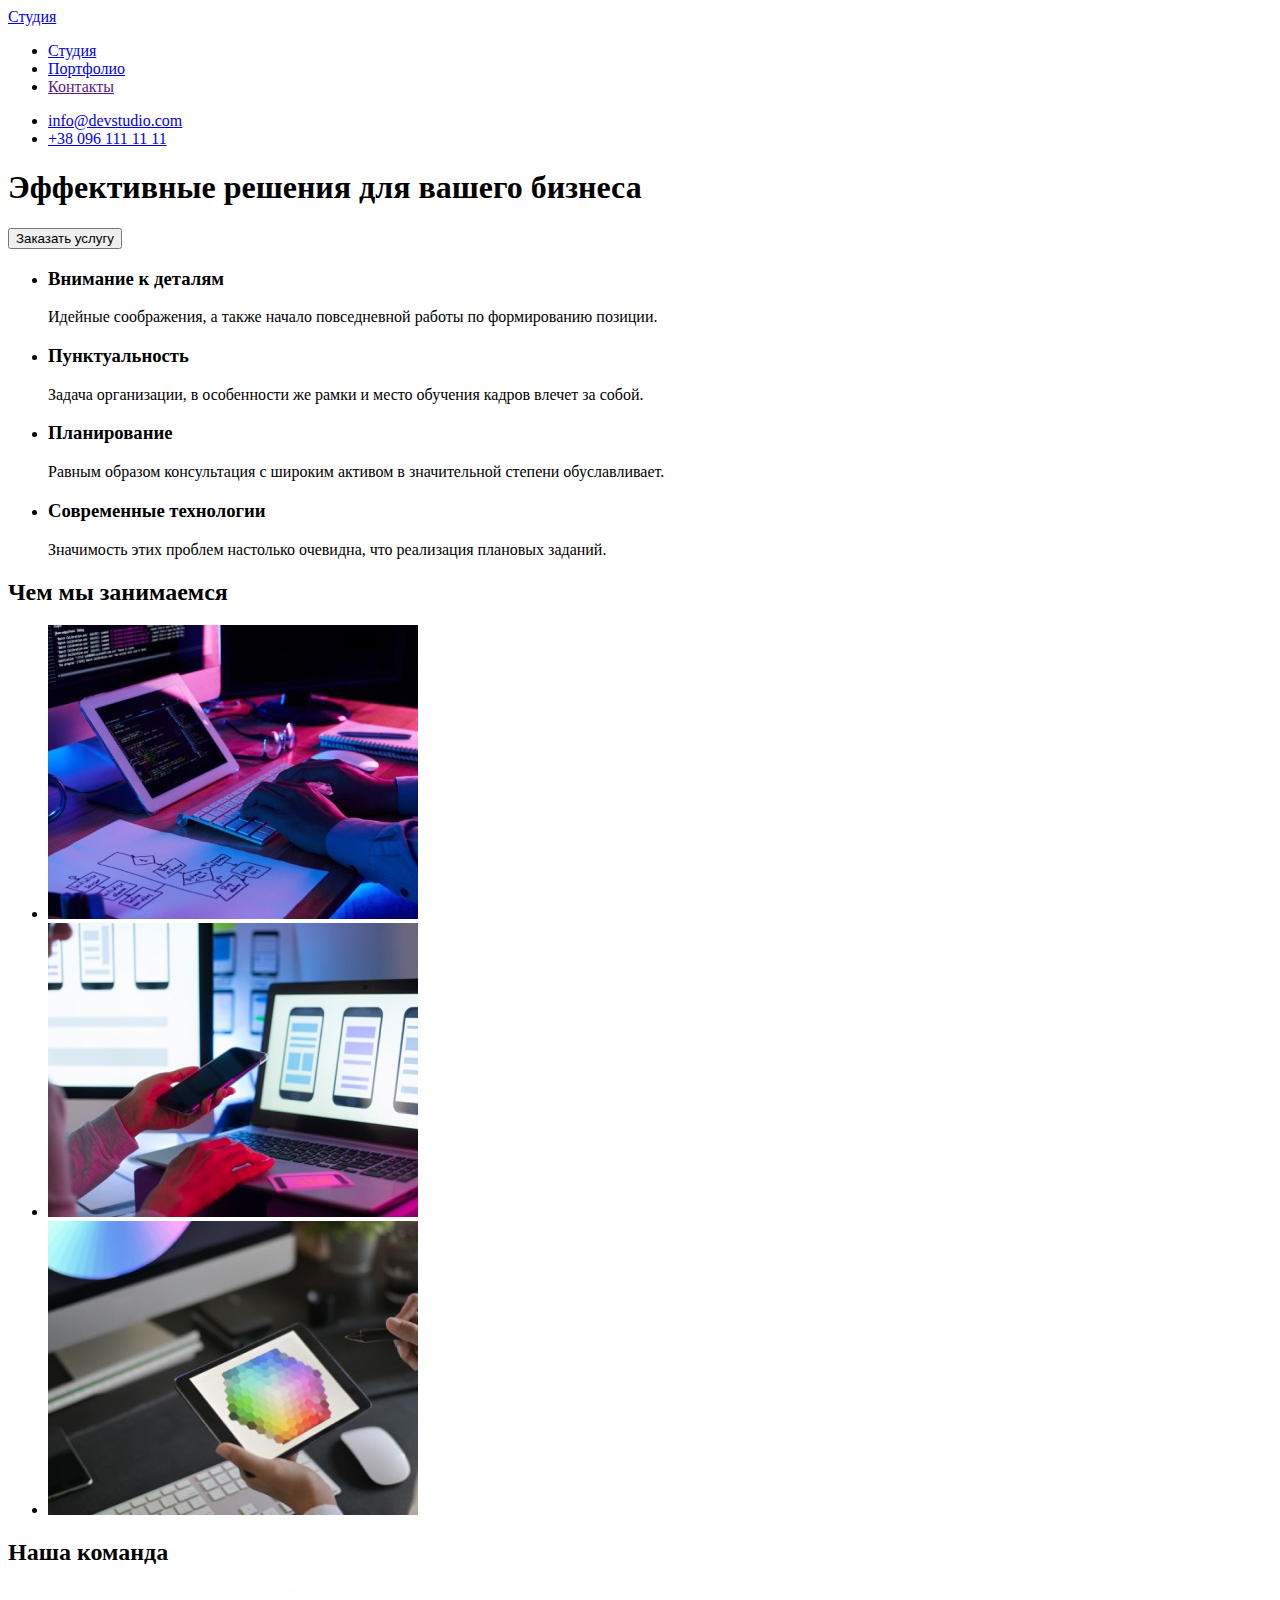
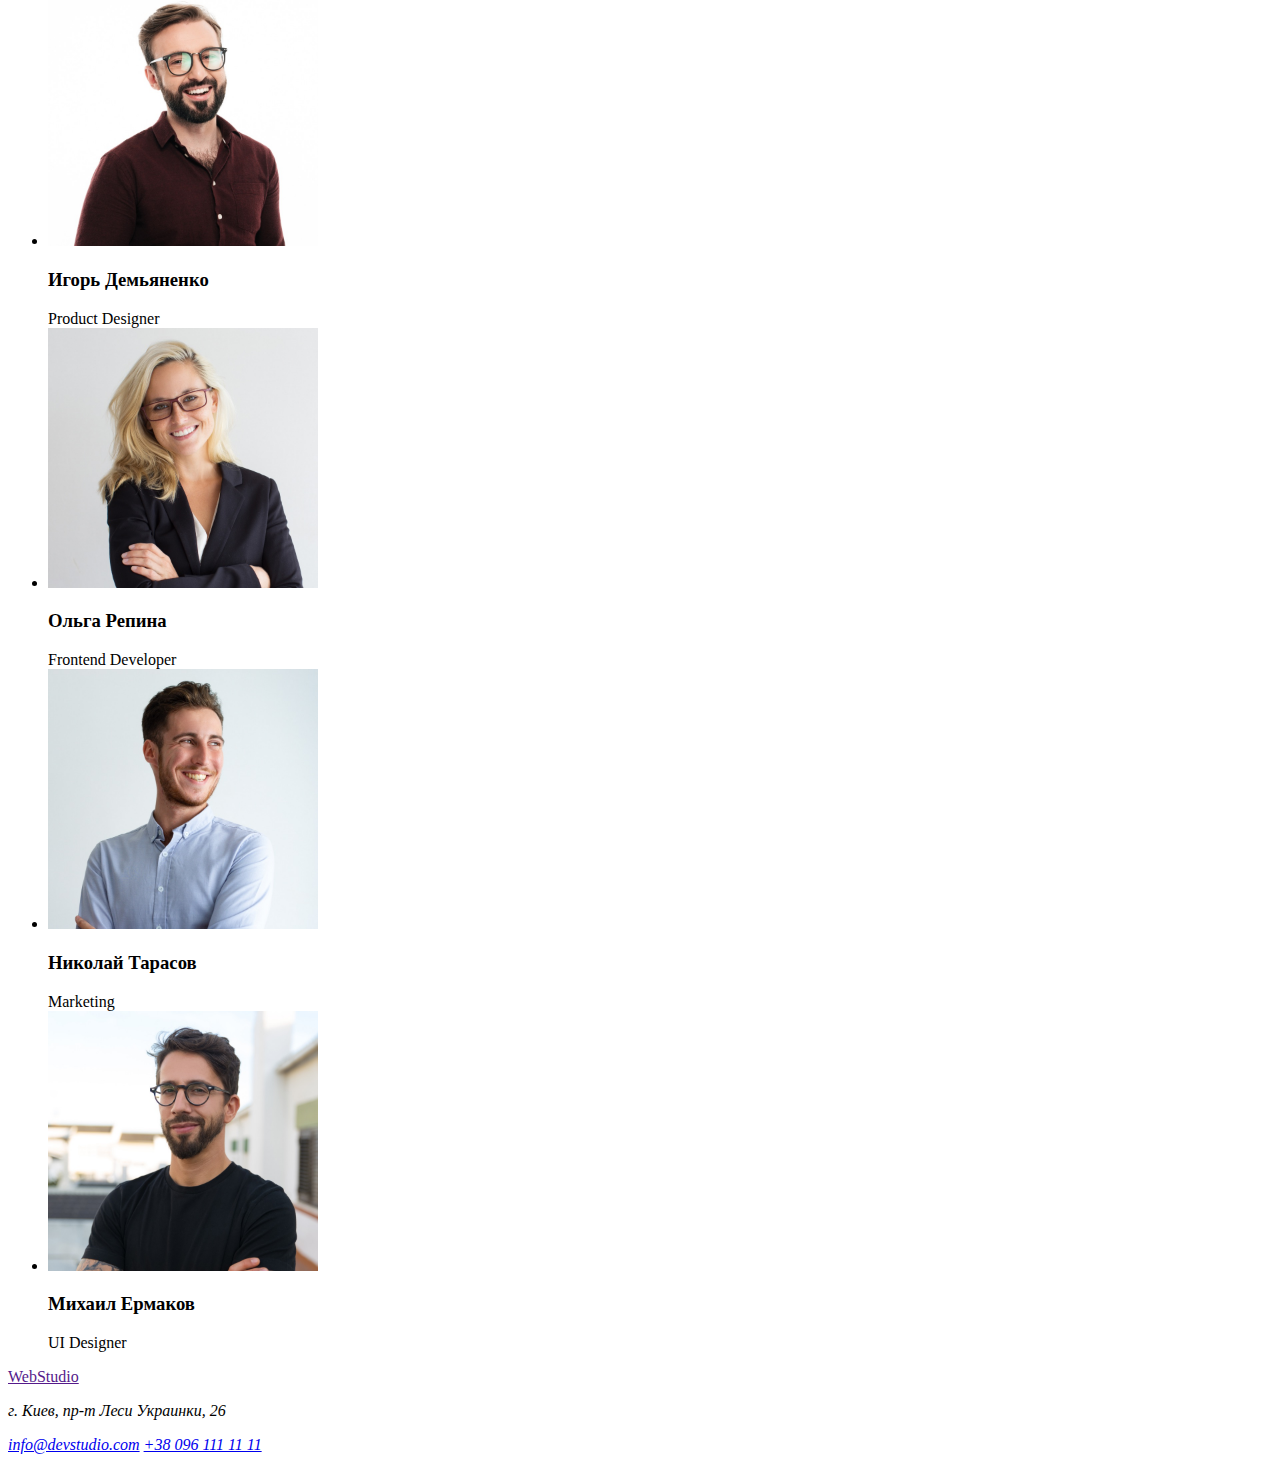
==== index.html @ 0e17c3e6 "portfolio" ====
<!DOCTYPE html>
<html lang="ru">
  <head>
    <meta charset="UTF-8" />
    <meta http-equiv="X-UA-Compatible" content="IE=edge" />
    <meta name="viewport" content="width=device-width, initial-scale=1.0" />
    <title lang="en">WebStudio</title>
    <link rel="stylesheet" href="./css/styles.css">
    
  </head>
  <body>
    <header>
      <nav>
        <a href="./index.html">Студия</a>
        <ul>
          <li><a href="./index.html">Студия</a></li>
          <li><a href="./portfolio.html">Портфолио</a></li>
          <li><a href="">Контакты</a></li>
        </ul>
      </nav>

      <ul>
        <li>
          <a href="mailto:info@devstudio.com" lang="en">info@devstudio.com</a>
        </li>
        <li><a href="tel:+380961111111">+38 096 111 11 11</a></li>
      </ul>
    </header>
    <main>
      <div>
        <section>
          <h1>Эффективные решения для вашего бизнеса</h1>
          <button type="button">Заказать услугу</button>
        </section>
      </div>

      <section>
        <h2 hidden>Особенности</h2>
        <ul>
          <li>
            <h3>Внимание к деталям</h3>
            <p>
              Идейные соображения, а также начало повседневной работы по
              формированию позиции.
            </p>
          </li>

          <li>
            <h3>Пунктуальность</h3>
            <p>
              Задача организации, в особенности же рамки и место обучения кадров
              влечет за собой.
            </p>
          </li>

          <li>
            <h3>Планирование</h3>
            <p>
              Равным образом консультация с широким активом в значительной
              степени обуславливает.
            </p>
          </li>

          <li>
            <h3>Современные технологии</h3>
            <p>
              Значимость этих проблем настолько очевидна, что реализация
              плановых заданий.
            </p>
          </li>
        </ul>
      </section>

      <section>
        <h2>Чем мы занимаемся</h2>
        <ul>
          <li><img src="./images/box1.jpg" alt="Компьютер" width="370" /></li>
          <li><img src="./images/box2.jpg" alt="Ноутбук" width="370" /></li>
          <li><img src="./images/box3.jpg" alt="Планшет" width="370" /></li>
        </ul>
      </section>

      <section>
        <h2>Наша команда</h2>
        <ul>
          <li>
            <img src="./images/img.jpg" alt="Продакт дизайнер" width="270" />
            <h3>Игорь Демьяненко</h3>
            Product Designer
          </li>
          <li>
            <img
              src="./images/img2.jpg"
              alt="Фронтэнд разработчик"
              width="270"
            />
            <h3>Ольга Репина</h3>
            Frontend Developer
          </li>
          <li>
            <img src="./images/img3.jpg" alt="Маркутолог" width="270" />
            <h3>Николай Тарасов</h3>
            Marketing
          </li>
          <li>
            <img src="./images/img4.jpg" alt="UI Дизайнер" width="270" />
            <h3>Михаил Ермаков</h3>
            UI Designer
          </li>
        </ul>
      </section>
    </main>

    <footer>
      <a href="" lang="en">WebStudio</a>
      <address>
        <p>г. Киев, пр-т Леси Украинки, 26</p>
        <a href="mailto:info@devstudio.com" lang="en">info@devstudio.com</a>
        <a href="tel:+380961111111">+38 096 111 11 11</a>
      </address>
    </footer>
  </body>
</html>
---- css/styles.css ----
body{
background-color:  white;
}
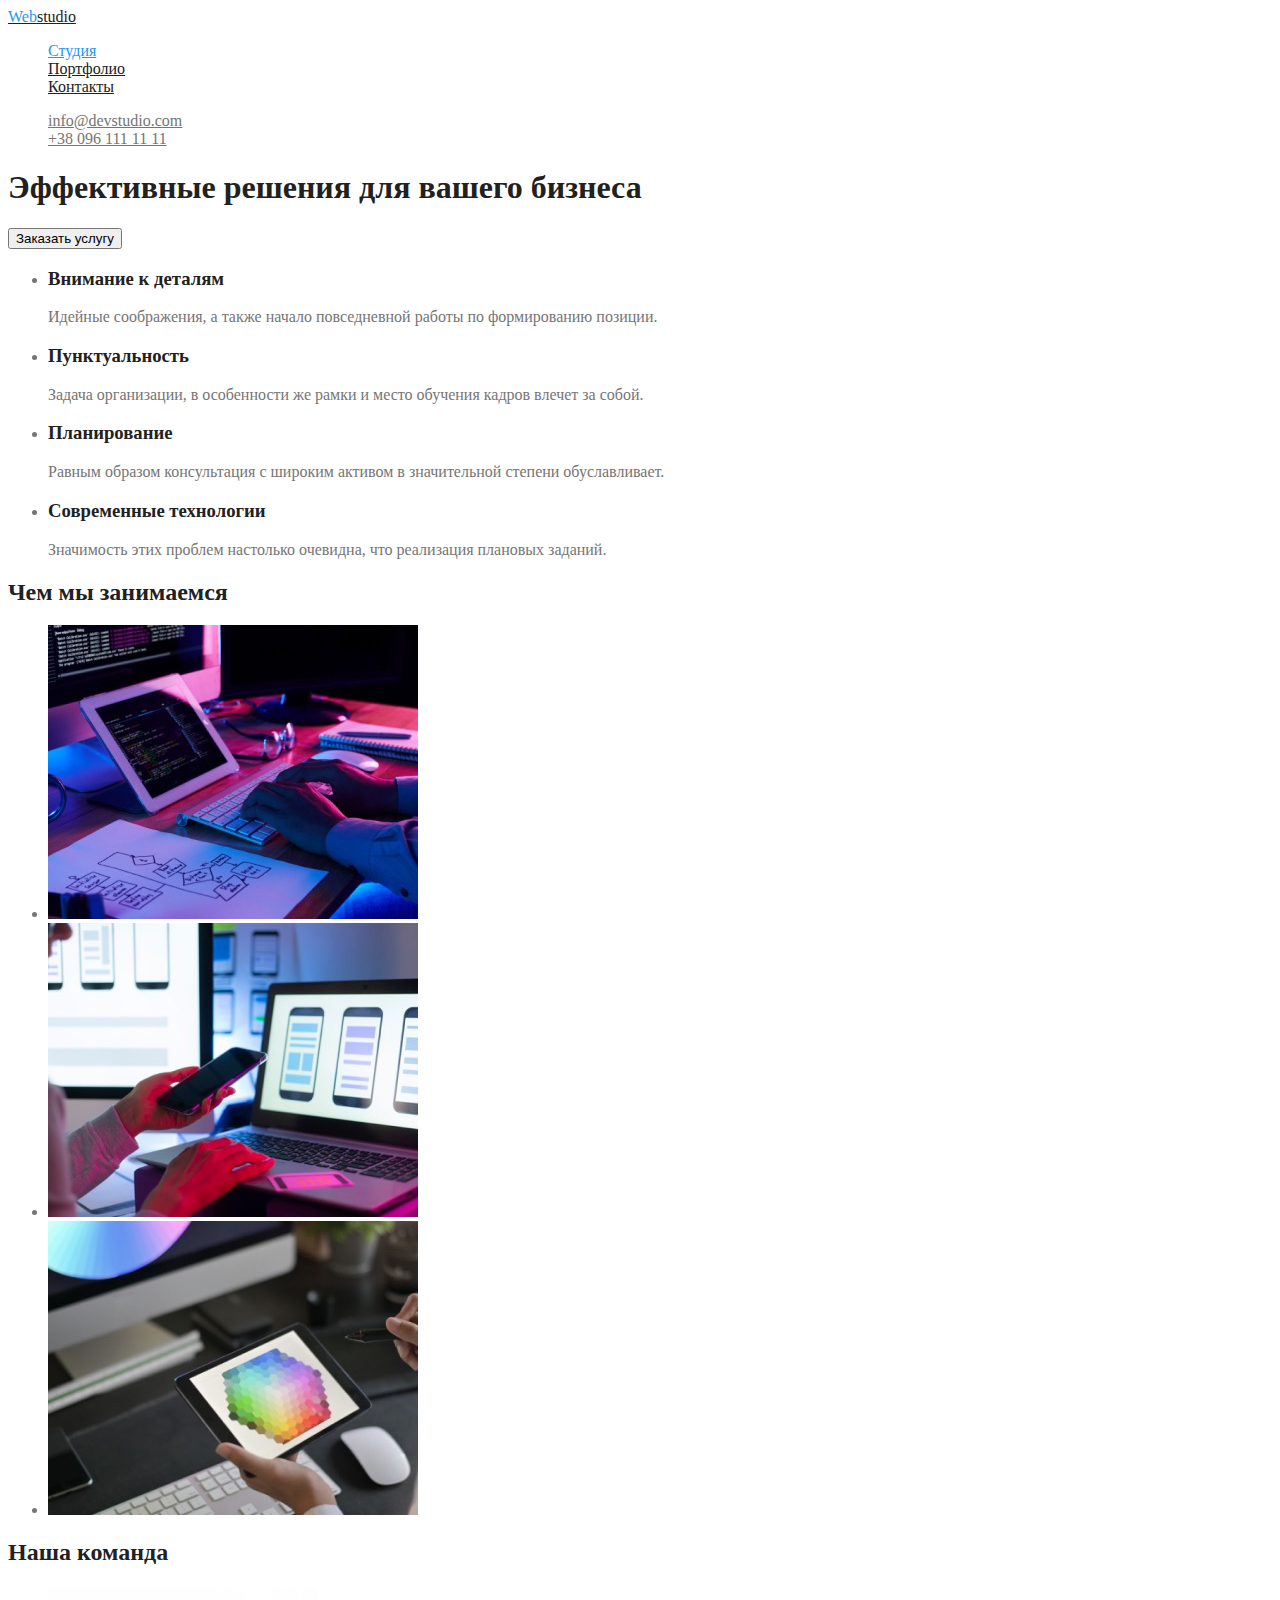
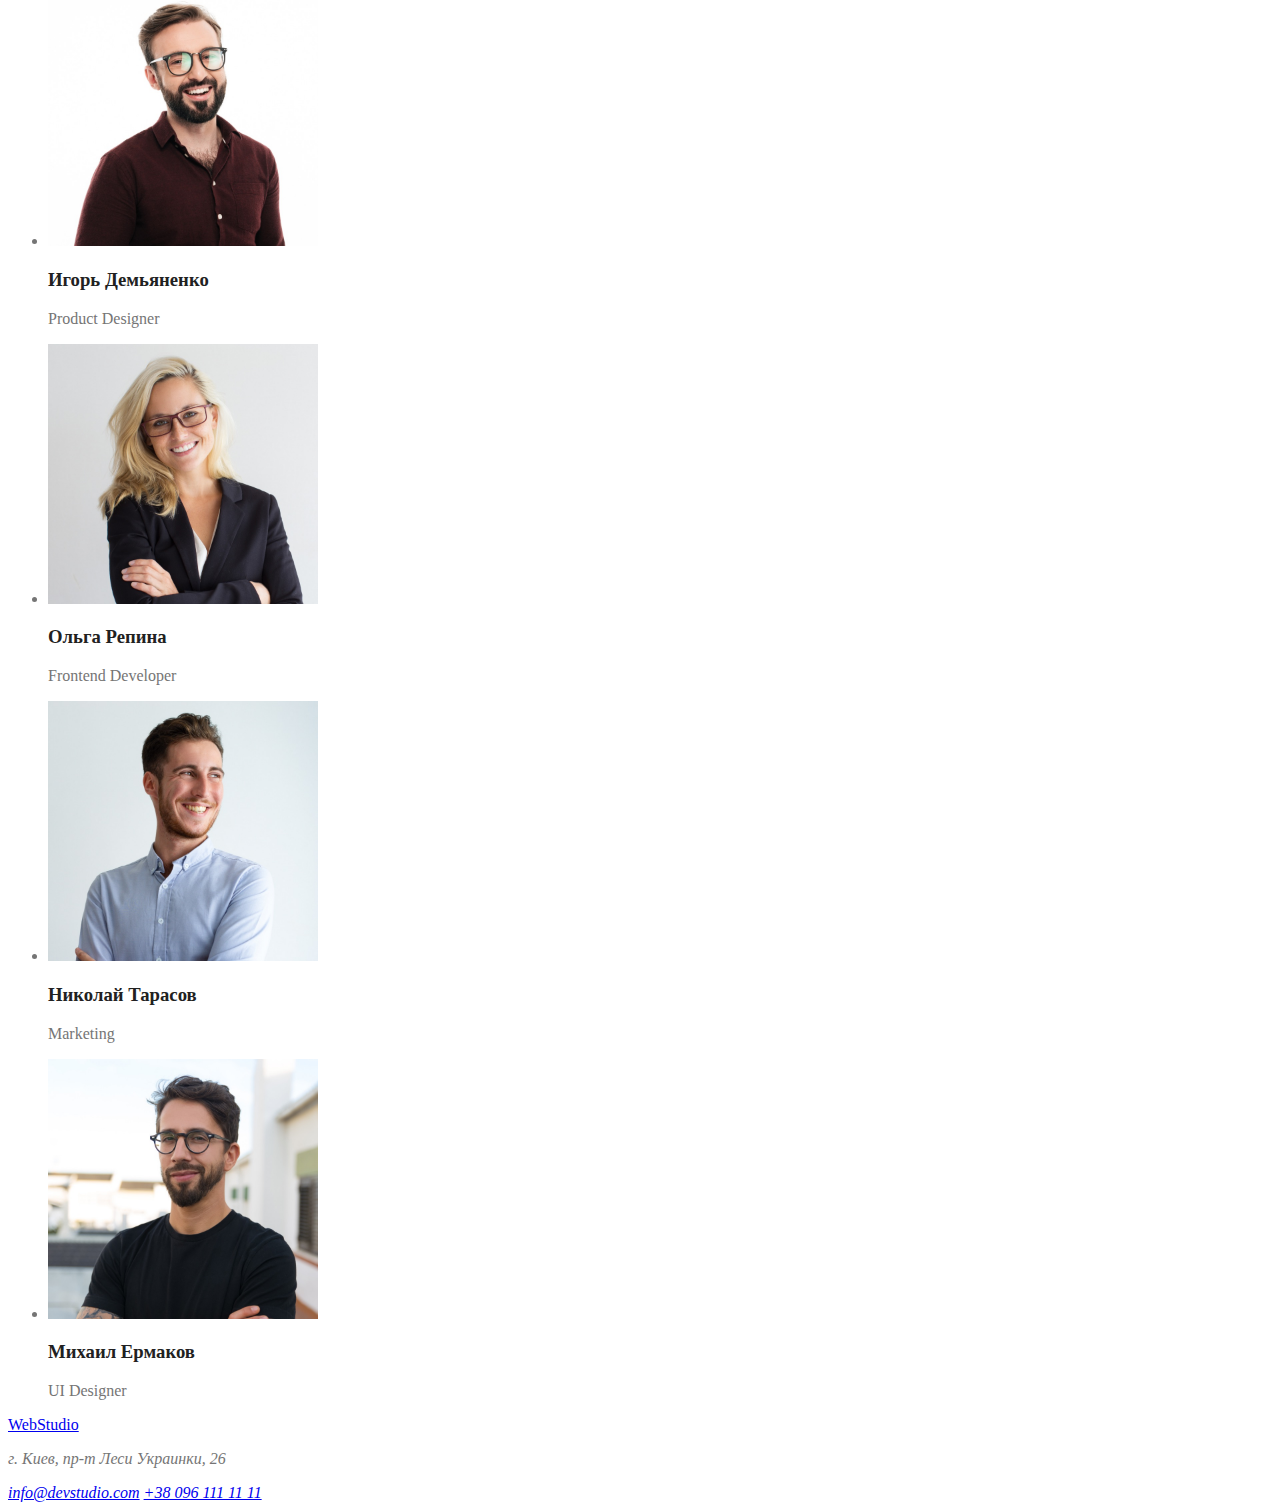
==== commit 94f00a5d: "edits" ====
--- a/index.html
+++ b/index.html
@@ -5,40 +5,52 @@
     <meta http-equiv="X-UA-Compatible" content="IE=edge" />
     <meta name="viewport" content="width=device-width, initial-scale=1.0" />
     <title lang="en">WebStudio</title>
-    <link rel="stylesheet" href="./css/styles.css">
-    
+    <link rel="stylesheet" href="./css/styles.css" />
+    <link
+      href="https://fonts.googleapis.com/css2?family=Raleway:wght@700&display=swap"
+      href="https://fonts.googleapis.com/css2?family=Roboto:wght@400;500;700;900&display=swap"
+      rel="stylesheet"
+    />
   </head>
   <body>
+    <!-- Шапка сайта -->
+
     <header>
       <nav>
-        <a href="./index.html">Студия</a>
-        <ul>
-          <li><a href="./index.html">Студия</a></li>
-          <li><a href="./portfolio.html">Портфолио</a></li>
-          <li><a href="">Контакты</a></li>
+        <a href="./index.html" class="logo"
+          ><span class="logo-first">Web</span>studio</a
+        >
+        <ul class="site-nav list">
+          <li><a href="./index.html" class="link current">Студия</a></li>
+          <li><a href="./portfolio.html" class="link">Портфолио</a></li>
+          <li><a href="" class="link">Контакты</a></li>
         </ul>
       </nav>
 
-      <ul>
+      <ul class="contacts list">
         <li>
-          <a href="mailto:info@devstudio.com" lang="en">info@devstudio.com</a>
+          <a href="mailto:info@devstudio.com" class="link"
+            >info@devstudio.com</a
+          >
         </li>
-        <li><a href="tel:+380961111111">+38 096 111 11 11</a></li>
+        <li><a href="tel:+380961111111" class="link">+38 096 111 11 11</a></li>
       </ul>
     </header>
+
     <main>
+      <!-- Герой -->
       <div>
-        <section>
-          <h1>Эффективные решения для вашего бизнеса</h1>
+        <section class="hero">
+          <h1 class="hero-title">Эффективные решения для вашего бизнеса</h1>
           <button type="button">Заказать услугу</button>
         </section>
       </div>
-
-      <section>
-        <h2 hidden>Особенности</h2>
-        <ul>
+      <!-- Особенности -->
+      <section class="section">
+        <h2 hidden class="section-title">Особенности</h2>
+        <ul class="feature-list">
           <li>
-            <h3>Внимание к деталям</h3>
+            <h3 class="title">Внимание к деталям</h3>
             <p>
               Идейные соображения, а также начало повседневной работы по
               формированию позиции.
@@ -46,7 +58,7 @@
           </li>
 
           <li>
-            <h3>Пунктуальность</h3>
+            <h3 class="title">Пунктуальность</h3>
             <p>
               Задача организации, в особенности же рамки и место обучения кадров
               влечет за собой.
@@ -54,7 +66,7 @@
           </li>
 
           <li>
-            <h3>Планирование</h3>
+            <h3 class="title">Планирование</h3>
             <p>
               Равным образом консультация с широким активом в значительной
               степени обуславливает.
@@ -62,7 +74,7 @@
           </li>
 
           <li>
-            <h3>Современные технологии</h3>
+            <h3 class="title">Современные технологии</h3>
             <p>
               Значимость этих проблем настолько очевидна, что реализация
               плановых заданий.
@@ -70,23 +82,23 @@
           </li>
         </ul>
       </section>
-
-      <section>
-        <h2>Чем мы занимаемся</h2>
+      <!-- Чем мы занимаемся -->
+      <section class="section">
+        <h2 class="section-title">Чем мы занимаемся</h2>
         <ul>
           <li><img src="./images/box1.jpg" alt="Компьютер" width="370" /></li>
           <li><img src="./images/box2.jpg" alt="Ноутбук" width="370" /></li>
           <li><img src="./images/box3.jpg" alt="Планшет" width="370" /></li>
         </ul>
       </section>
-
-      <section>
-        <h2>Наша команда</h2>
-        <ul>
+      <!-- Наша команда -->
+      <section class="section">
+        <h2 class="section-title">Наша команда</h2>
+        <ul class="staff">
           <li>
             <img src="./images/img.jpg" alt="Продакт дизайнер" width="270" />
-            <h3>Игорь Демьяненко</h3>
-            Product Designer
+            <h3 class="title">Игорь Демьяненко</h3>
+            <p lang="en">Product Designer</p>
           </li>
           <li>
             <img
@@ -94,28 +106,28 @@
               alt="Фронтэнд разработчик"
               width="270"
             />
-            <h3>Ольга Репина</h3>
-            Frontend Developer
+            <h3 class="title">Ольга Репина</h3>
+            <p lang="en">Frontend Developer</p>
           </li>
           <li>
             <img src="./images/img3.jpg" alt="Маркутолог" width="270" />
-            <h3>Николай Тарасов</h3>
-            Marketing
+            <h3 class="title">Николай Тарасов</h3>
+            <p lang="en">Marketing</p>
           </li>
           <li>
             <img src="./images/img4.jpg" alt="UI Дизайнер" width="270" />
-            <h3>Михаил Ермаков</h3>
-            UI Designer
+            <h3 class="title">Михаил Ермаков</h3>
+            <p lang="en">UI Designer</p>
           </li>
         </ul>
       </section>
     </main>
-
+    <!-- Футер -->
     <footer>
-      <a href="" lang="en">WebStudio</a>
+      <a href="./index.html" lang="en">WebStudio</a>
       <address>
         <p>г. Киев, пр-т Леси Украинки, 26</p>
-        <a href="mailto:info@devstudio.com" lang="en">info@devstudio.com</a>
+        <a href="mailto:info@devstudio.com">info@devstudio.com</a>
         <a href="tel:+380961111111">+38 096 111 11 11</a>
       </address>
     </footer>
--- a/css/styles.css
+++ b/css/styles.css
@@ -1,3 +1,92 @@
-body{
-background-color:  white;
+/* втор цвет текста #212121 */
+
+/* осн цвет текста #757575 */
+
+/* Акцент #2196F3 */
+
+/* белый цвет фона #FFFFFF */
+
+/* цвет фона вторичеый #F5F4FA */
+
+/* footer color rgba(255, 255, 255, 0.6); */
+
+:root {
+  --primary-text-color: #757575;
+  --title-text-color: #212121;
+  --primary-background-color: #ffffff;
+  --secondary-background-color: #f5f4fa;
+  --accent: #2196f3;
 }
+
+body {
+  background-color: var(--primary-background-color);
+  color: var(--primary-text-color);
+}
+
+.list {
+  list-style: none;
+}
+
+.logo-first {
+  color: var(--accent);
+}
+
+.logo {
+  color: var(--title-text-color);
+}
+
+/* site nav */
+
+.site-nav .link {
+  color: var(--title-text-color);
+}
+
+.site-nav .link:hover,
+.site-nav .link:focus {
+  color: var(--accent);
+}
+
+.site-nav .link.current {
+  color: var(--accent);
+}
+
+/* contacts */
+
+.contacts .link {
+  color: var(--primary-text-color);
+}
+
+.contacts .link:hover,
+.contacts .link:focus {
+  color: var(--accent);
+}
+
+/* Hero */
+
+.hero-title {
+  color: var(--title-text-color);
+}
+
+/* Section */
+
+.section-title {
+  color: var(--title-text-color);
+}
+
+/* feature */
+
+.feature-list .title {
+  color: var(--title-text-color);
+}
+
+/* Staff */
+
+.staff .title {
+  color: var(--title-text-color);
+}
+
+/* Portfolio */
+
+.portfolio-list .title {
+  color: var(--title-text-color);
+}
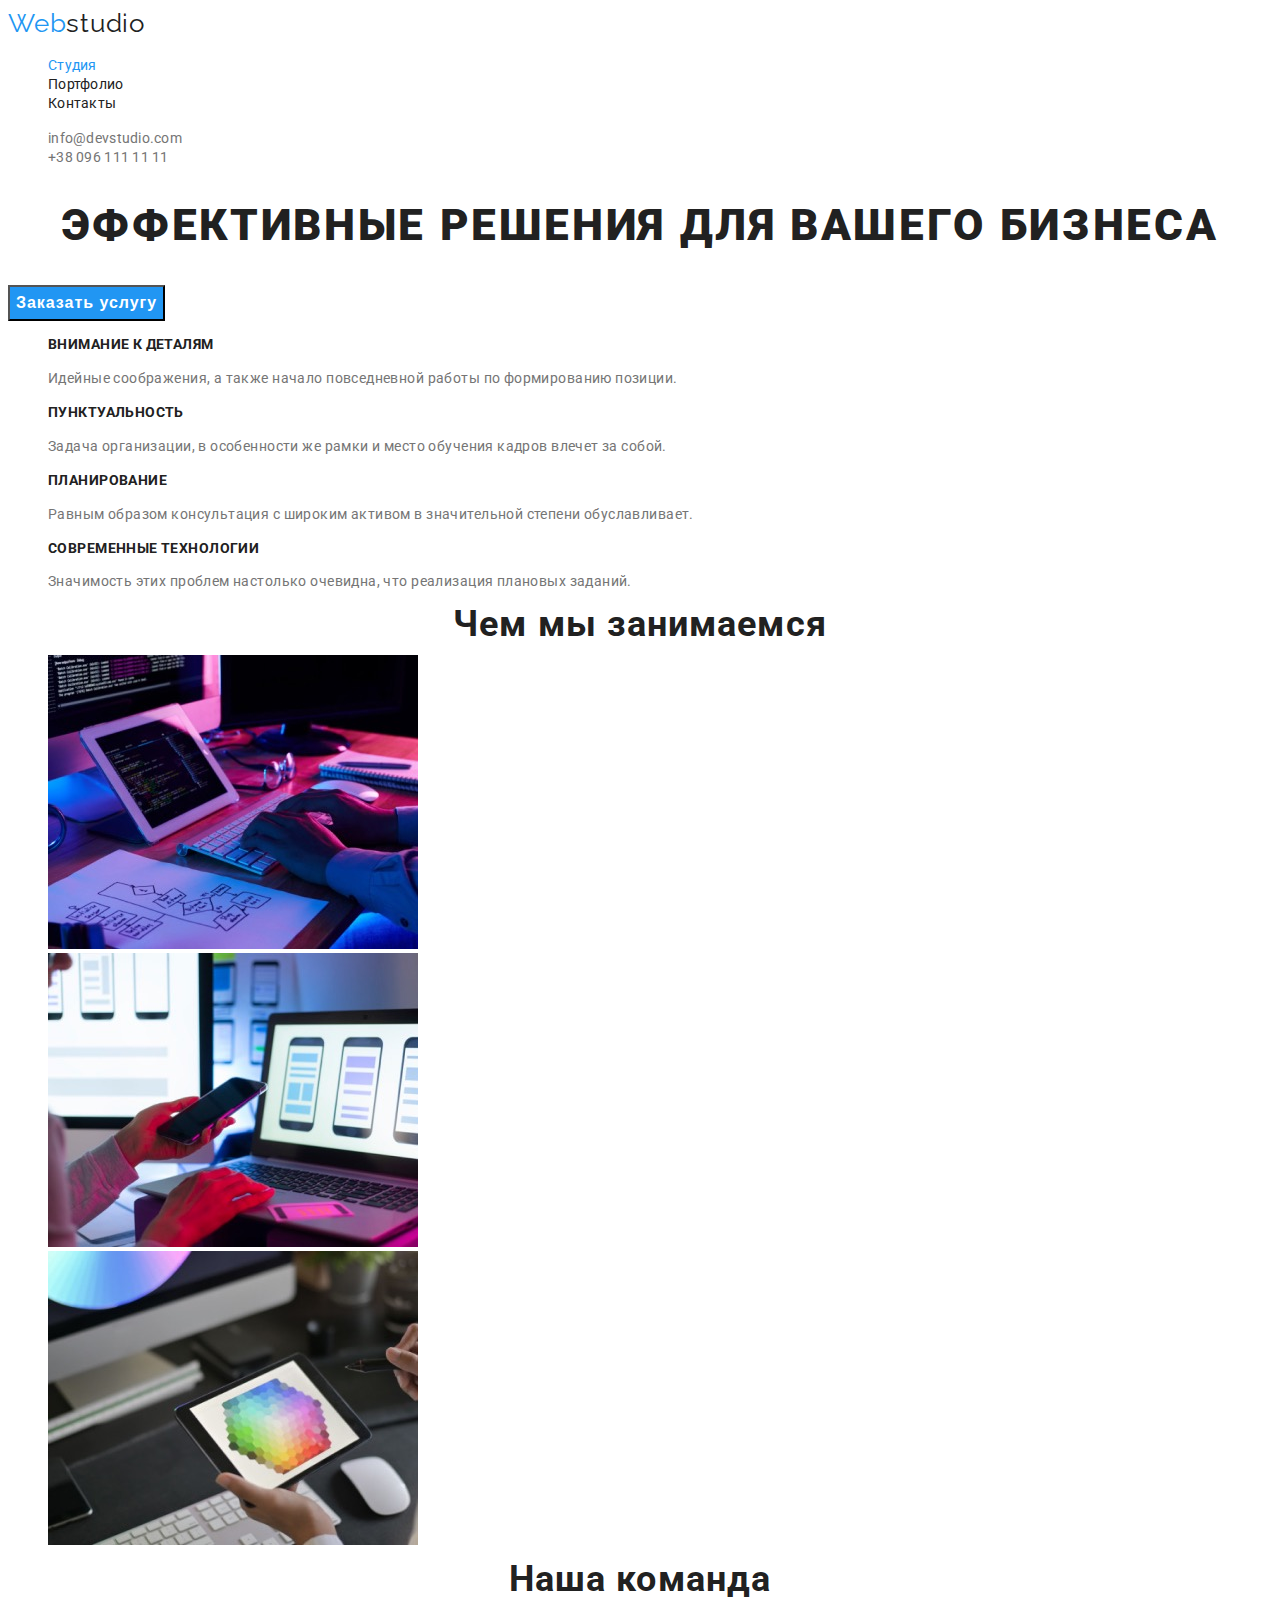
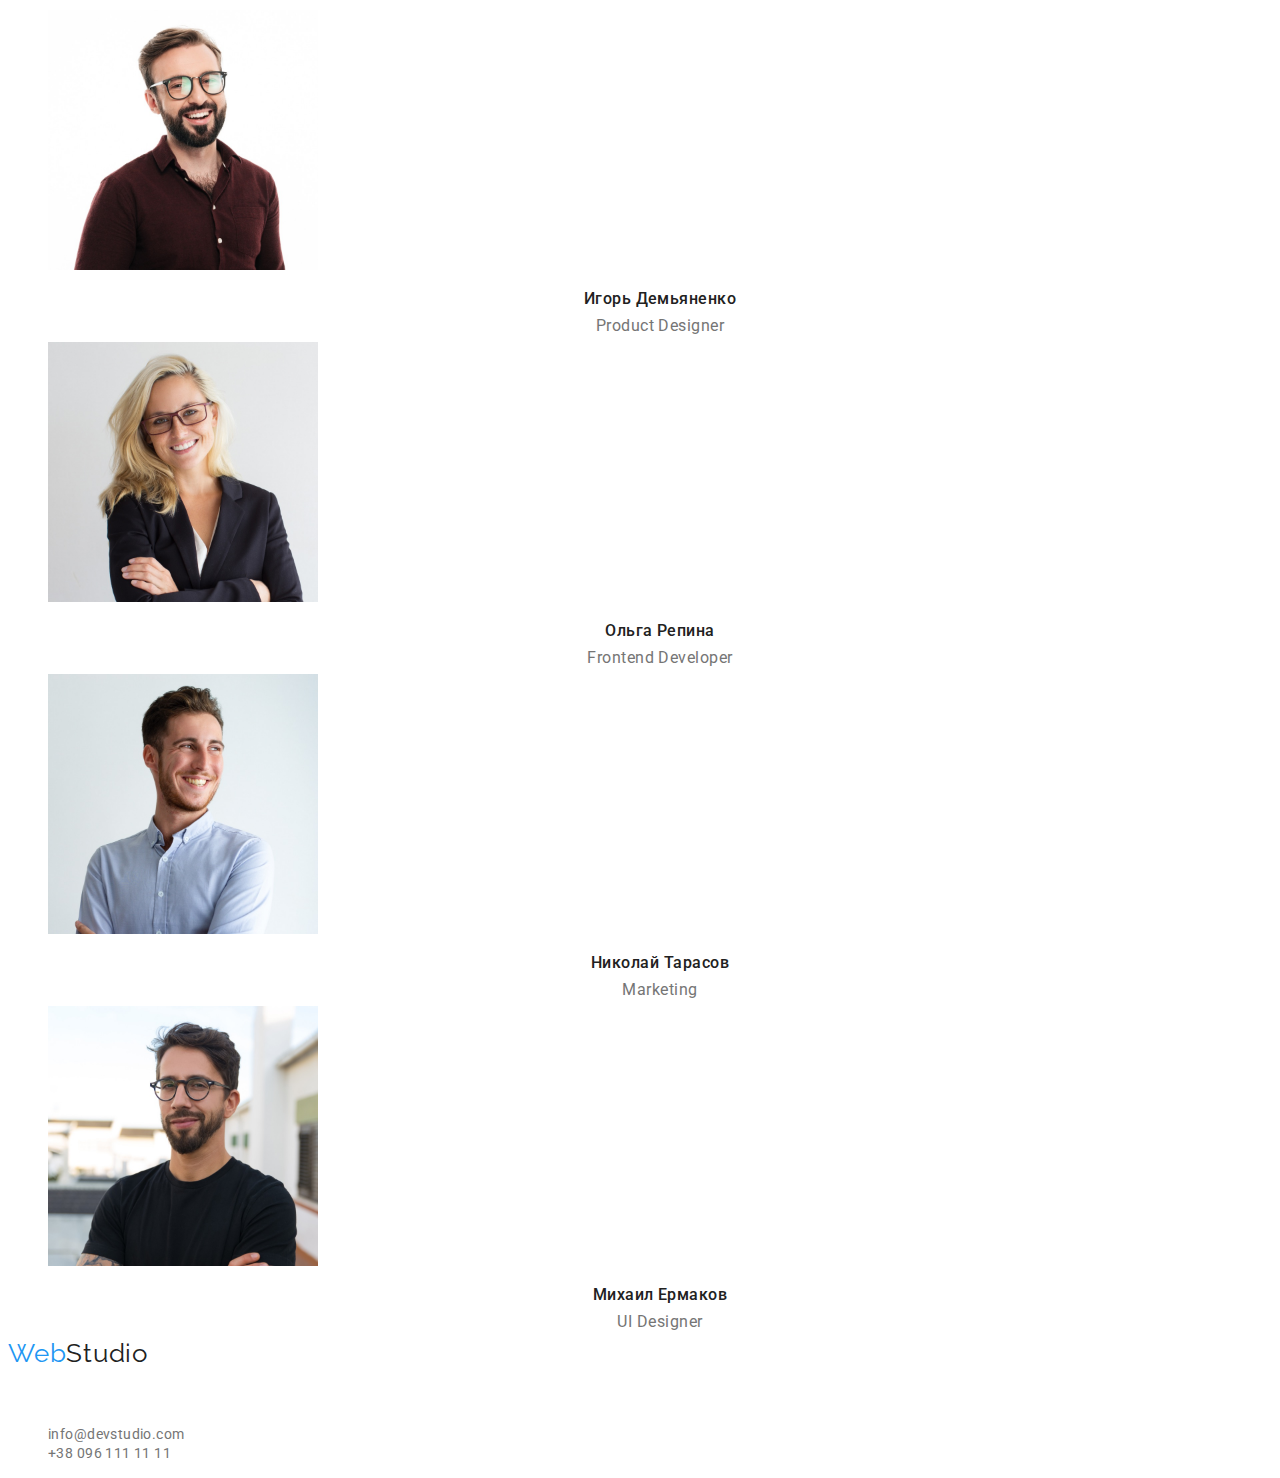
==== commit 4eb834e8: "finished" ====
--- a/index.html
+++ b/index.html
@@ -5,12 +5,13 @@
     <meta http-equiv="X-UA-Compatible" content="IE=edge" />
     <meta name="viewport" content="width=device-width, initial-scale=1.0" />
     <title lang="en">WebStudio</title>
-    <link rel="stylesheet" href="./css/styles.css" />
+    <link rel="preconnect" href="https://fonts.googleapis.com" />
+    <link rel="preconnect" href="https://fonts.gstatic.com" crossorigin />
     <link
-      href="https://fonts.googleapis.com/css2?family=Raleway:wght@700&display=swap"
-      href="https://fonts.googleapis.com/css2?family=Roboto:wght@400;500;700;900&display=swap"
+      href="https://fonts.googleapis.com/css2?family=Raleway:wght@700&family=Roboto:wght@400;500;700;900&display=swap"
       rel="stylesheet"
     />
+    <link rel="stylesheet" href="./css/styles.css" />
   </head>
   <body>
     <!-- Шапка сайта -->
@@ -42,7 +43,7 @@
       <div>
         <section class="hero">
           <h1 class="hero-title">Эффективные решения для вашего бизнеса</h1>
-          <button type="button">Заказать услугу</button>
+          <button type="button" class="hero-button">Заказать услугу</button>
         </section>
       </div>
       <!-- Особенности -->
@@ -51,7 +52,7 @@
         <ul class="feature-list">
           <li>
             <h3 class="title">Внимание к деталям</h3>
-            <p>
+            <p class="description">
               Идейные соображения, а также начало повседневной работы по
               формированию позиции.
             </p>
@@ -59,7 +60,7 @@
 
           <li>
             <h3 class="title">Пунктуальность</h3>
-            <p>
+            <p class="description">
               Задача организации, в особенности же рамки и место обучения кадров
               влечет за собой.
             </p>
@@ -67,7 +68,7 @@
 
           <li>
             <h3 class="title">Планирование</h3>
-            <p>
+            <p class="description">
               Равным образом консультация с широким активом в значительной
               степени обуславливает.
             </p>
@@ -75,7 +76,7 @@
 
           <li>
             <h3 class="title">Современные технологии</h3>
-            <p>
+            <p class="description">
               Значимость этих проблем настолько очевидна, что реализация
               плановых заданий.
             </p>
@@ -98,7 +99,7 @@
           <li>
             <img src="./images/img.jpg" alt="Продакт дизайнер" width="270" />
             <h3 class="title">Игорь Демьяненко</h3>
-            <p lang="en">Product Designer</p>
+            <p lang="en" class="position">Product Designer</p>
           </li>
           <li>
             <img
@@ -107,28 +108,38 @@
               width="270"
             />
             <h3 class="title">Ольга Репина</h3>
-            <p lang="en">Frontend Developer</p>
+            <p lang="en" class="position">Frontend Developer</p>
           </li>
           <li>
             <img src="./images/img3.jpg" alt="Маркутолог" width="270" />
             <h3 class="title">Николай Тарасов</h3>
-            <p lang="en">Marketing</p>
+            <p lang="en" class="position">Marketing</p>
           </li>
           <li>
             <img src="./images/img4.jpg" alt="UI Дизайнер" width="270" />
             <h3 class="title">Михаил Ермаков</h3>
-            <p lang="en">UI Designer</p>
+            <p lang="en" class="position">UI Designer</p>
           </li>
         </ul>
       </section>
     </main>
     <!-- Футер -->
-    <footer>
-      <a href="./index.html" lang="en">WebStudio</a>
+    <footer class="footer">
+      <a href="./index.html" class="logo" lang="en"
+        ><span class="logo-first">Web</span>Studio</a
+      >
       <address>
-        <p>г. Киев, пр-т Леси Украинки, 26</p>
-        <a href="mailto:info@devstudio.com">info@devstudio.com</a>
-        <a href="tel:+380961111111">+38 096 111 11 11</a>
+        <p class="address">г. Киев, пр-т Леси Украинки, 26</p>
+        <ul>
+          <li>
+            <a href="mailto:info@devstudio.com" class="link"
+              >info@devstudio.com</a
+            >
+          </li>
+          <li>
+            <a href="tel:+380961111111" class="link">+38 096 111 11 11</a>
+          </li>
+        </ul>
       </address>
     </footer>
   </body>
--- a/css/styles.css
+++ b/css/styles.css
@@ -16,11 +16,17 @@
   --primary-background-color: #ffffff;
   --secondary-background-color: #f5f4fa;
   --accent: #2196f3;
+  --footer-color: rgba(255, 255, 255, 0.6);
 }
 
 body {
   background-color: var(--primary-background-color);
   color: var(--primary-text-color);
+  font-family: roboto, sans-serif;
+}
+
+ul {
+  list-style: none;
 }
 
 .list {
@@ -33,12 +39,21 @@
 
 .logo {
   color: var(--title-text-color);
+  font-family: raleway;
+  font-size: 26px;
+  line-height: 1.2;
+  letter-spacing: 0.03em;
+  text-decoration: none;
 }
 
 /* site nav */
 
 .site-nav .link {
   color: var(--title-text-color);
+  font-size: 14px;
+  line-height: 1.14;
+  letter-spacing: 0.02em;
+  text-decoration: none;
 }
 
 .site-nav .link:hover,
@@ -54,6 +69,10 @@
 
 .contacts .link {
   color: var(--primary-text-color);
+  font-size: 14px;
+  line-height: 1.14;
+  letter-spacing: 0.02em;
+  text-decoration: none;
 }
 
 .contacts .link:hover,
@@ -65,28 +84,138 @@
 
 .hero-title {
   color: var(--title-text-color);
+  font-weight: 900;
+  font-size: 44px;
+  line-height: 1.36;
+  text-align: center;
+  letter-spacing: 0.06em;
+  text-transform: uppercase;
+}
+
+.hero-button {
+  color: var(--primary-background-color);
+  background: var(--accent);
+  font-weight: bold;
+  font-size: 16px;
+  line-height: 1.87;
+  display: flex;
+  align-items: center;
+  text-align: center;
+  letter-spacing: 0.06em;
 }
 
 /* Section */
 
 .section-title {
   color: var(--title-text-color);
+  font-weight: bold;
+  font-size: 36px;
+  line-height: 1.16px;
+  text-align: center;
+  letter-spacing: 0.03em;
 }
 
 /* feature */
 
 .feature-list .title {
   color: var(--title-text-color);
+  font-weight: bold;
+  font-size: 14px;
+  line-height: 1.14;
+  letter-spacing: 0.03em;
+  text-transform: uppercase;
+}
+
+.feature-list .description {
+  font-weight: normal;
+  font-size: 14px;
+  line-height: 1.71;
+  letter-spacing: 0.03em;
 }
 
 /* Staff */
 
 .staff .title {
   color: var(--title-text-color);
+  font-weight: 500;
+  font-size: 16px;
+  line-height: 1.18;
+  text-align: center;
+  letter-spacing: 0.03em;
+}
+.staff .position {
+  font-family: Roboto;
+  font-size: 16px;
+  line-height: 1.18px;
+  text-align: center;
+  letter-spacing: 0.03em;
 }
 
 /* Portfolio */
 
+.filter-button {
+  color: var(--title-text-color);
+  background-color: var(--secondary-background-color);
+  font-weight: 500;
+  font-size: 16px;
+  line-height: 1.62;
+  text-align: center;
+  letter-spacing: 0.03em;
+}
+
+.filter .current {
+  color: var(--primary-background-color);
+  background-color: var(--accent);
+  font-family: Roboto;
+  font-style: normal;
+  font-weight: 500;
+  font-size: 16px;
+  line-height: 1.62;
+  letter-spacing: 0.03em;
+}
+
+.portfolio-list {
+  font-size: 16px;
+  line-height: 1.87;
+  letter-spacing: 0.03em;
+}
+
 .portfolio-list .title {
   color: var(--title-text-color);
-}
+  font-weight: bold;
+  font-size: 18px;
+  line-height: 2;
+  letter-spacing: 0.06em;
+}
+
+/* Footer */
+
+.footer .link {
+  color: var(--primary-text-color);
+  font-style: normal;
+  font-weight: normal;
+  font-size: 14px;
+  line-height: 1.71px;
+  letter-spacing: 0.03em;
+  text-decoration: none;
+}
+
+.footer .logo {
+  font-family: raleway;
+}
+
+.footer .link:hover,
+.footer .link:focus {
+  color: var(--accent);
+}
+
+/* address */
+
+.address {
+  color: var(--primary-background-color);
+  font-style: normal;
+  font-weight: normal;
+  font-size: 14px;
+  line-height: 1.71;
+  letter-spacing: 0.03em;
+}
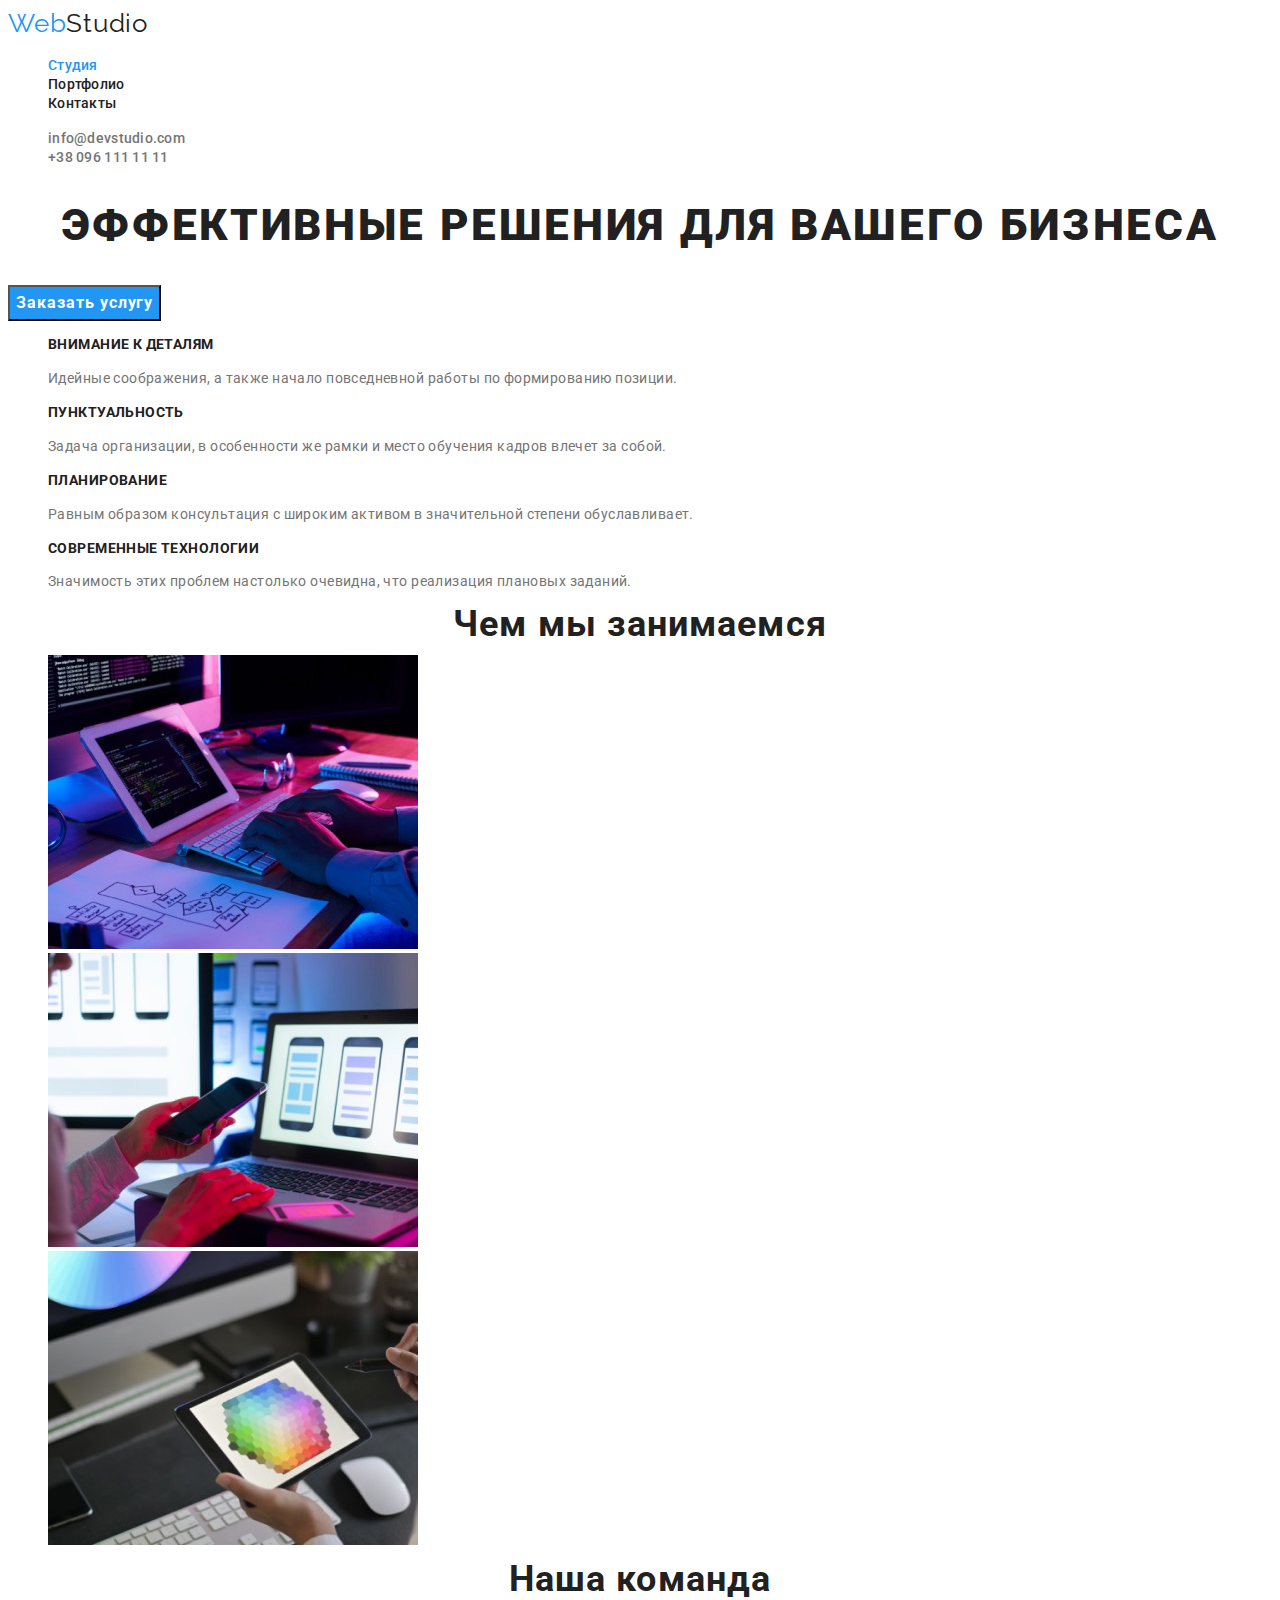
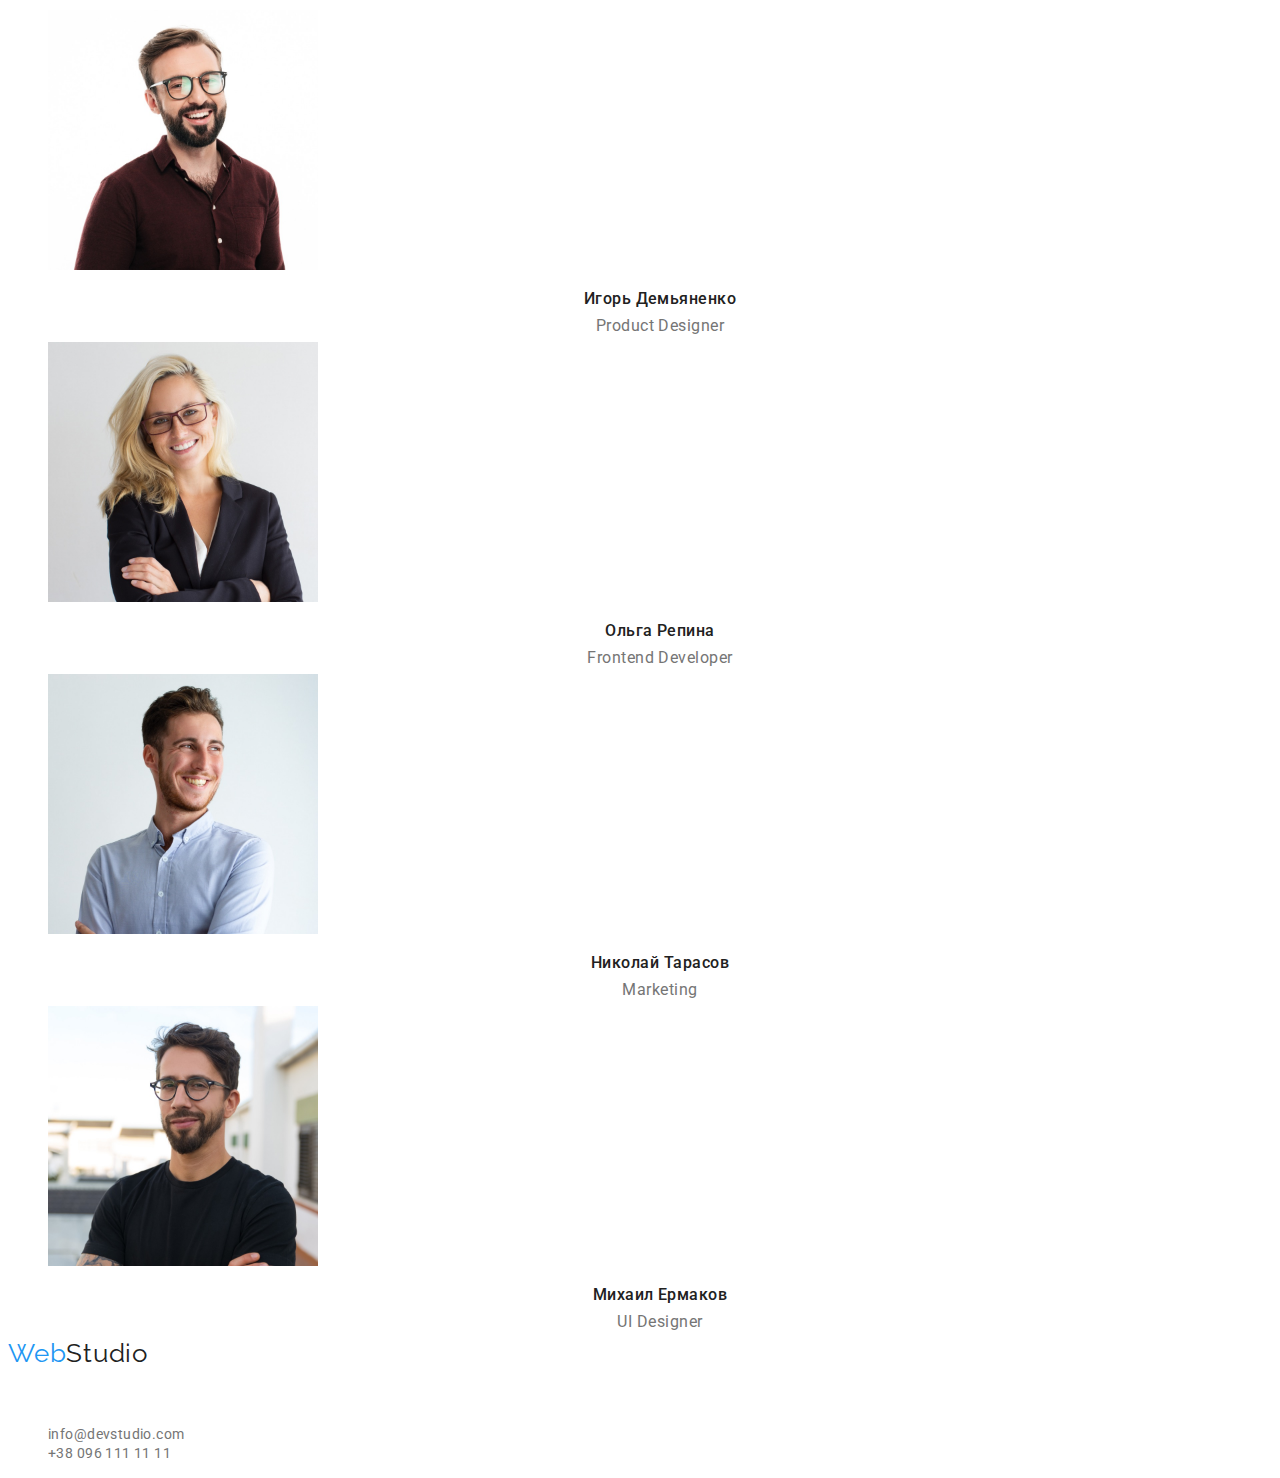
==== commit 70e22caa: "marks" ====
--- a/index.html
+++ b/index.html
@@ -19,7 +19,7 @@
     <header>
       <nav>
         <a href="./index.html" class="logo"
-          ><span class="logo-first">Web</span>studio</a
+          ><span class="logo-first">Web</span>Studio</a
         >
         <ul class="site-nav list">
           <li><a href="./index.html" class="link current">Студия</a></li>
@@ -86,7 +86,7 @@
       <!-- Чем мы занимаемся -->
       <section class="section">
         <h2 class="section-title">Чем мы занимаемся</h2>
-        <ul>
+        <ul class="list">
           <li><img src="./images/box1.jpg" alt="Компьютер" width="370" /></li>
           <li><img src="./images/box2.jpg" alt="Ноутбук" width="370" /></li>
           <li><img src="./images/box3.jpg" alt="Планшет" width="370" /></li>
@@ -130,7 +130,7 @@
       >
       <address>
         <p class="address">г. Киев, пр-т Леси Украинки, 26</p>
-        <ul>
+        <ul class="footer-list">
           <li>
             <a href="mailto:info@devstudio.com" class="link"
               >info@devstudio.com</a
--- a/css/styles.css
+++ b/css/styles.css
@@ -25,10 +25,6 @@
   font-family: roboto, sans-serif;
 }
 
-ul {
-  list-style: none;
-}
-
 .list {
   list-style: none;
 }
@@ -51,6 +47,7 @@
 .site-nav .link {
   color: var(--title-text-color);
   font-size: 14px;
+  font-weight: 500;
   line-height: 1.14;
   letter-spacing: 0.02em;
   text-decoration: none;
@@ -69,6 +66,7 @@
 
 .contacts .link {
   color: var(--primary-text-color);
+  font-weight: 500;
   font-size: 14px;
   line-height: 1.14;
   letter-spacing: 0.02em;
@@ -95,31 +93,40 @@
 .hero-button {
   color: var(--primary-background-color);
   background: var(--accent);
-  font-weight: bold;
+  font-family: Roboto;
+  font-weight: 700;
   font-size: 16px;
   line-height: 1.87;
   display: flex;
   align-items: center;
   text-align: center;
   letter-spacing: 0.06em;
-}
-
-/* Section */
+  cursor: pointer;
+}
+
+/* What do we do */
 
 .section-title {
   color: var(--title-text-color);
-  font-weight: bold;
+  font-weight: 700;
   font-size: 36px;
   line-height: 1.16px;
   text-align: center;
   letter-spacing: 0.03em;
 }
+.section-title .list {
+  .section-title;
+}
 
 /* feature */
 
+.feature-list {
+  list-style-type: none;
+}
+
 .feature-list .title {
   color: var(--title-text-color);
-  font-weight: bold;
+  font-weight: 700;
   font-size: 14px;
   line-height: 1.14;
   letter-spacing: 0.03em;
@@ -127,7 +134,7 @@
 }
 
 .feature-list .description {
-  font-weight: normal;
+  font-weight: 400;
   font-size: 14px;
   line-height: 1.71;
   letter-spacing: 0.03em;
@@ -151,16 +158,31 @@
   letter-spacing: 0.03em;
 }
 
+.staff {
+  list-style-type: none;
+}
+
 /* Portfolio */
 
+.filter {
+  list-style-type: none;
+}
+
 .filter-button {
   color: var(--title-text-color);
   background-color: var(--secondary-background-color);
+  font-family: Roboto;
   font-weight: 500;
   font-size: 16px;
   line-height: 1.62;
   text-align: center;
   letter-spacing: 0.03em;
+  cursor: pointer;
+}
+
+.filter-button:hover {
+  color: var(--primary-background-color);
+  background-color: var(--accent);
 }
 
 .filter .current {
@@ -178,11 +200,12 @@
   font-size: 16px;
   line-height: 1.87;
   letter-spacing: 0.03em;
+  list-style-type: none;
 }
 
 .portfolio-list .title {
   color: var(--title-text-color);
-  font-weight: bold;
+  font-weight: 700;
   font-size: 18px;
   line-height: 2;
   letter-spacing: 0.06em;
@@ -193,7 +216,7 @@
 .footer .link {
   color: var(--primary-text-color);
   font-style: normal;
-  font-weight: normal;
+  font-weight: 400;
   font-size: 14px;
   line-height: 1.71px;
   letter-spacing: 0.03em;
@@ -209,12 +232,16 @@
   color: var(--accent);
 }
 
+.footer-list {
+  list-style-type: none;
+}
+
 /* address */
 
 .address {
   color: var(--primary-background-color);
   font-style: normal;
-  font-weight: normal;
+  font-weight: 400;
   font-size: 14px;
   line-height: 1.71;
   letter-spacing: 0.03em;
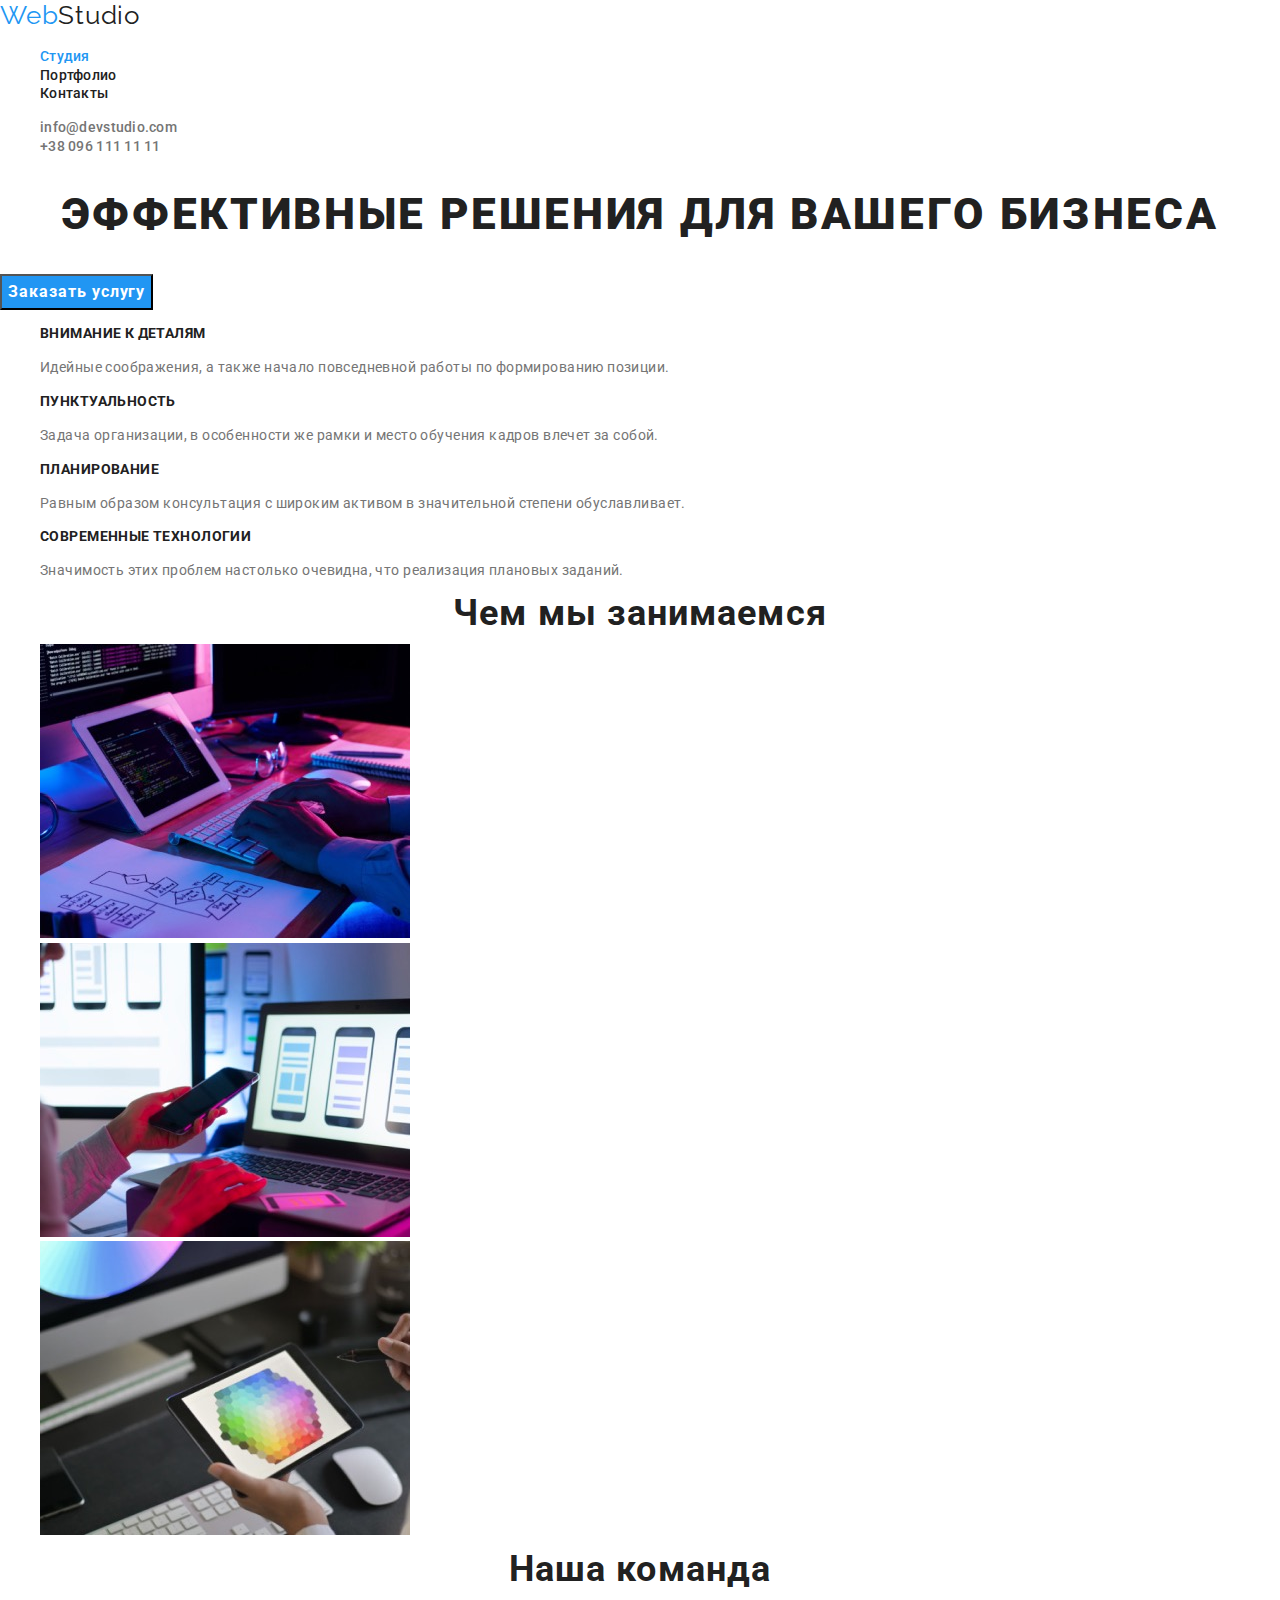
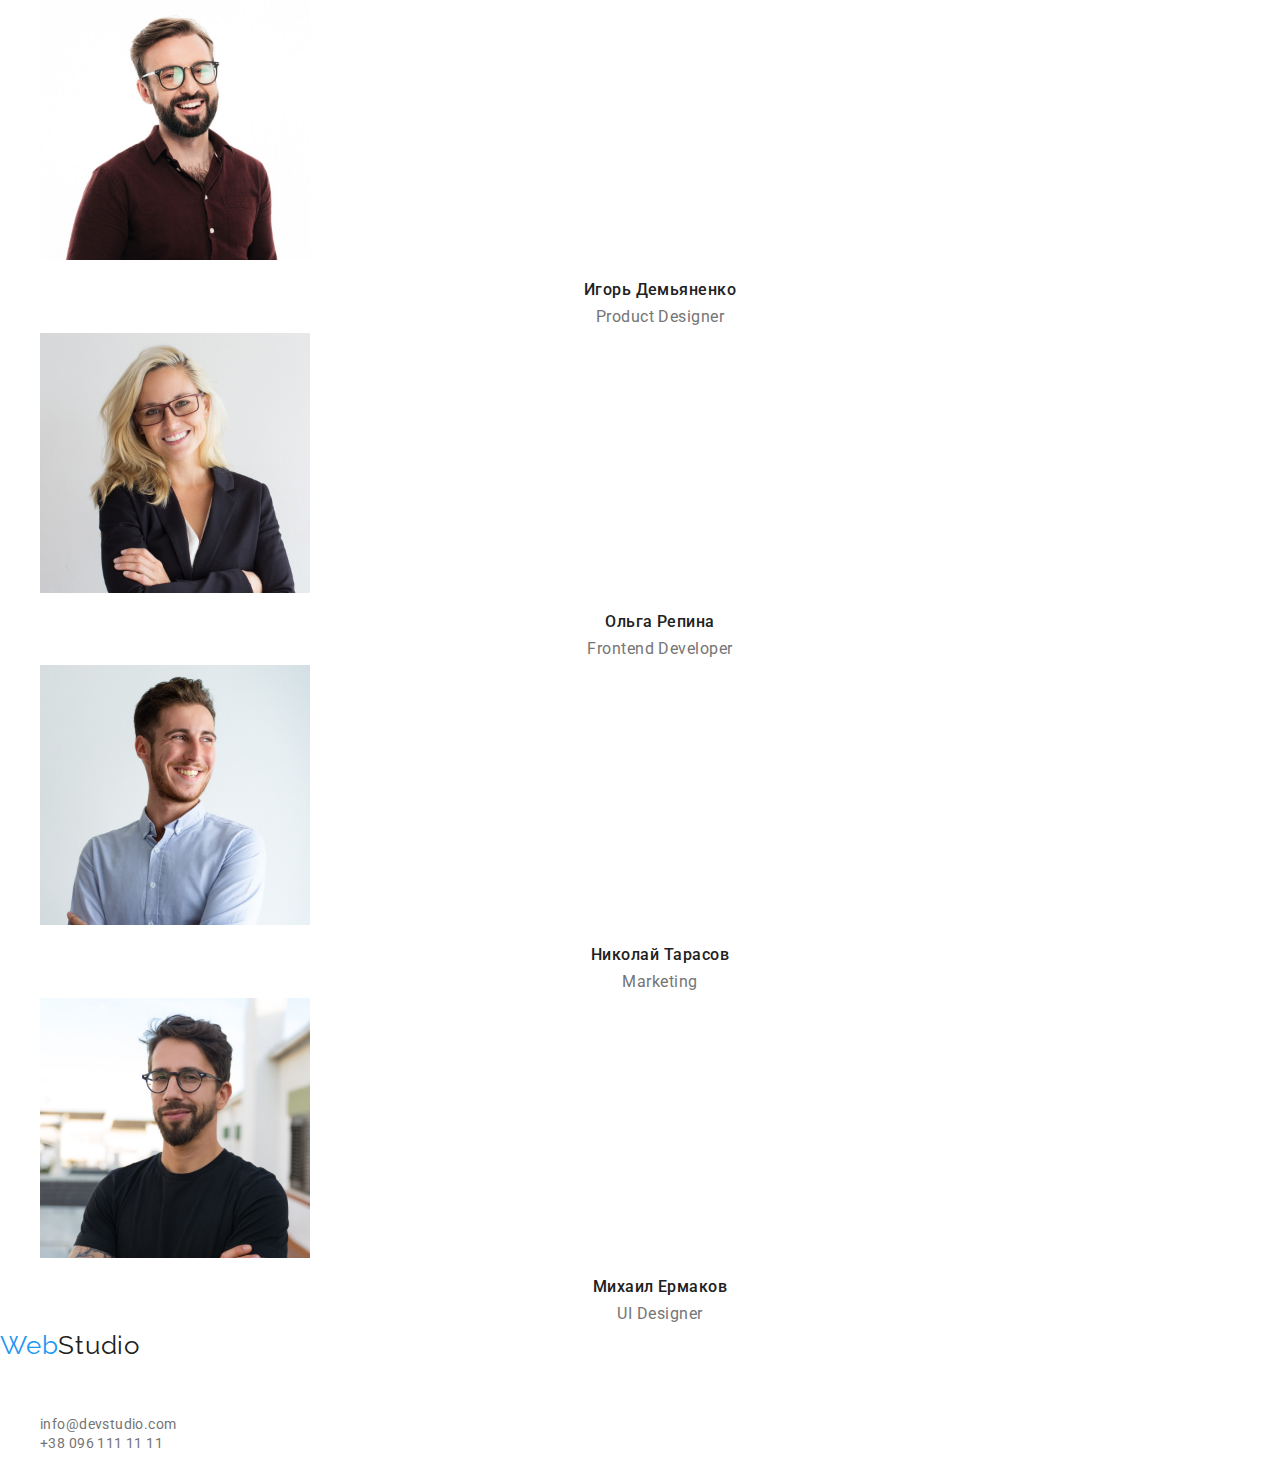
==== commit a988b7e1: "1" ====
--- a/index.html
+++ b/index.html
@@ -5,6 +5,10 @@
     <meta http-equiv="X-UA-Compatible" content="IE=edge" />
     <meta name="viewport" content="width=device-width, initial-scale=1.0" />
     <title lang="en">WebStudio</title>
+    <link
+      rel="stylesheet"
+      href="https://cdnjs.cloudflare.com/ajax/libs/modern-normalize/1.0.0/modern-normalize.min.css"
+    />
     <link rel="preconnect" href="https://fonts.googleapis.com" />
     <link rel="preconnect" href="https://fonts.gstatic.com" crossorigin />
     <link
